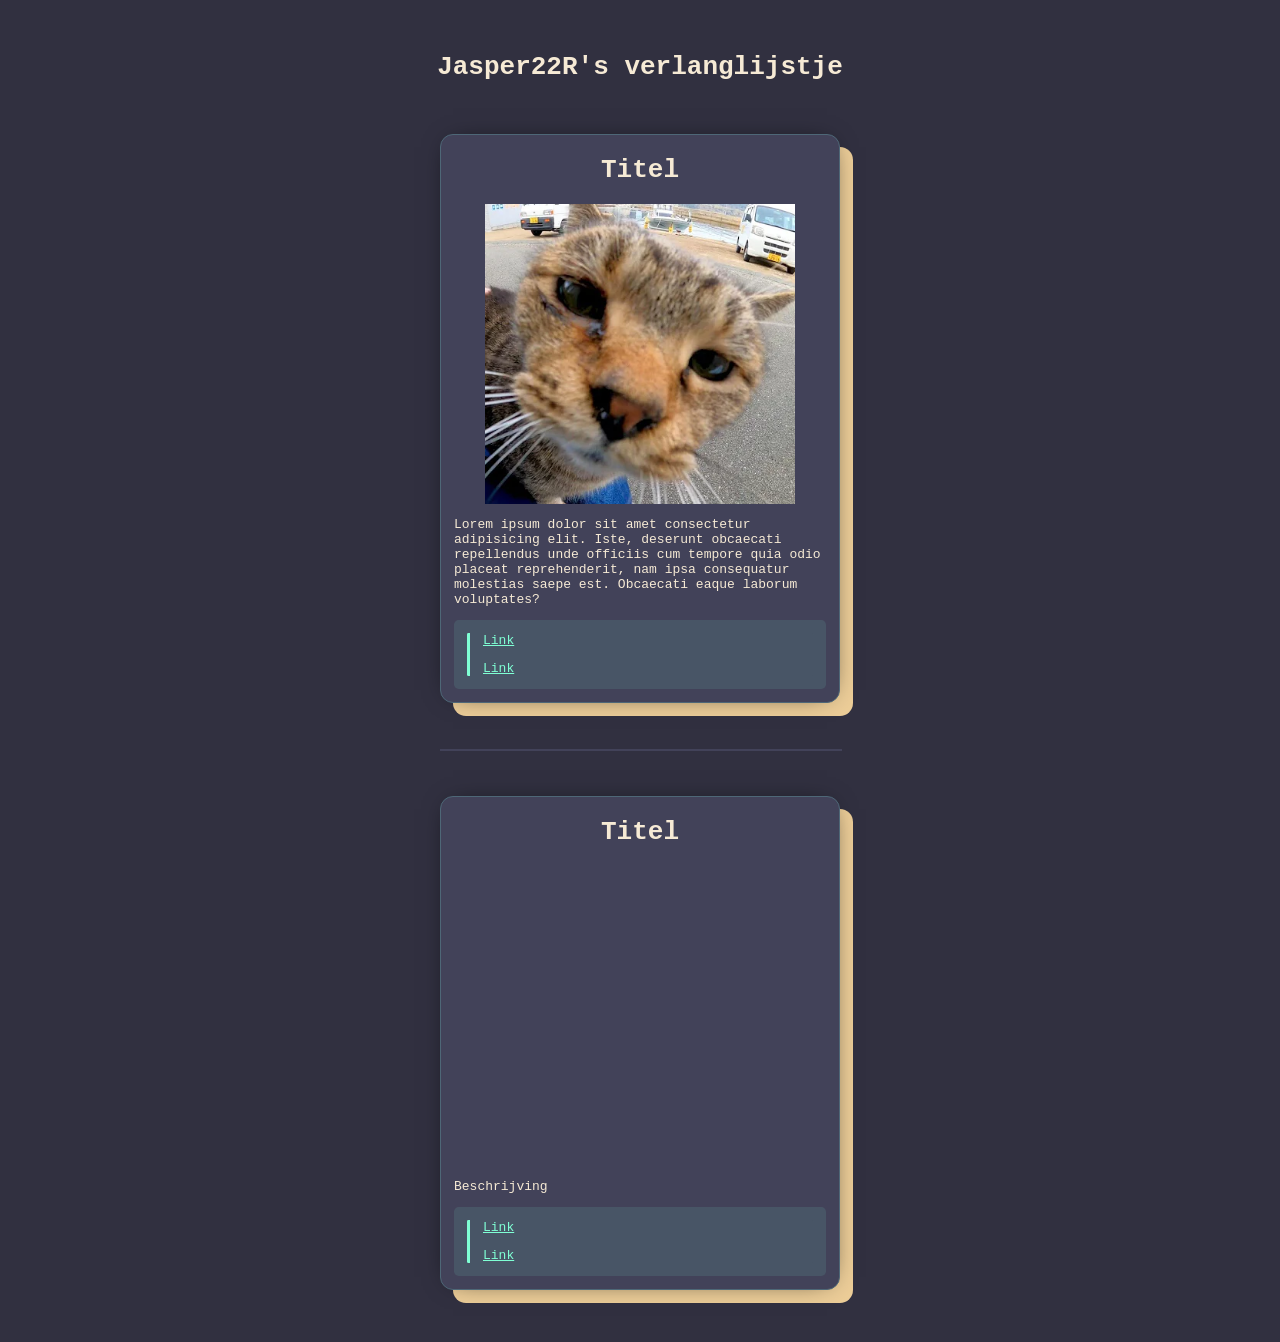
==== verlanglijstje/index.html @ b014ae3d "Add v1.0 of site." ====
<!DOCTYPE html>
<html lang="en">
<head>
    <meta charset="UTF-8">
    <meta name="viewport" content="width=device-width, initial-scale=1.0">
    <link rel="stylesheet" href="../style.css">
    <link rel="stylesheet" href="style.css">
    <title>Jasper22R's verlanglijstje</title>
</head>
<body>
    <div class="titel">Jasper22R's verlanglijstje</div>
    <div class="items">
        <div class="item">
            <div class="itemtitel">Titel</div>
            <img src="plaatjes/Cat profile.png" alt="Kattenplaatje" class="itemplaatje">
            <div class="beschrijving">Lorem ipsum dolor sit amet consectetur adipisicing elit. Iste, deserunt obcaecati repellendus unde officiis cum tempore quia odio placeat reprehenderit, nam ipsa consequatur molestias saepe est. Obcaecati eaque laborum voluptates?</div>
            <div class="links">
                <a href="">Link</a>
                <a href="">Link</a>
            </div>
        </div>
        <hr>
        <div class="item">
            <div class="itemtitel">Titel</div>
            <img src="plaatjes/sillycat.ico" alt="Kattenplaatje" class="itemplaatje">
            <div class="beschrijving">Beschrijving</div>
            <div class="links">
                <a href="">Link</a>
                <a href="">Link</a>
            </div>
        </div>
    </div>
</body>
</html>
---- style.css ----
body {
    background-color: rgb(49, 48, 64);
    color: rgb(246, 234, 213);
    font-family: monospace;
}
---- verlanglijstje/style.css ----
.titel {
    margin: 2em auto;
    width: fit-content;
    font-size: xx-large;
    font-weight: bolder;
}

.items {
    margin: auto;
    width: 400px;
    max-width: 80%;
    display: flex;
    flex-direction: column;
    gap: 3em;
    margin-bottom: 4em;
}

.item {
    display: flex;
    flex-direction: column;
    background-color: rgb(66, 66, 89);
    border-radius: 1em;
    border: 1px rgb(78, 103, 119) solid;
    box-shadow:
        black 0 0 2em -1em,
        rgb(236, 205, 152) 1em 1em;
    overflow: hidden;
}

.itemtitel {
    margin: 0.75em auto;
    width: fit-content;
    font-size: xx-large;
    font-weight: bolder;
}

.itemplaatje {
    max-height: 300px;
    object-fit: contain;
}

.beschrijving {
    margin: 1em;
}

.links {
    display: flex;
    flex-direction: column;
    margin: 1em 2em 2em 2em;
    box-shadow: 0 0 0 1em hsl(160, 100%, 75%, 10%);
    gap: 1em;
    background-color: hsl(160, 100%, 75%, 10%);
    border: solid aquamarine;
    border-radius: 0.1em;
    border-width: 0 0 0 3px;
}

.links a {
    color: aquamarine;
    margin-left: 1em;
}

.links a:hover {
    color: rgb(221, 255, 244);
}

hr {
    width: 100%;
    color: rgb(66, 66, 89);
    border: solid 0.5px;
}
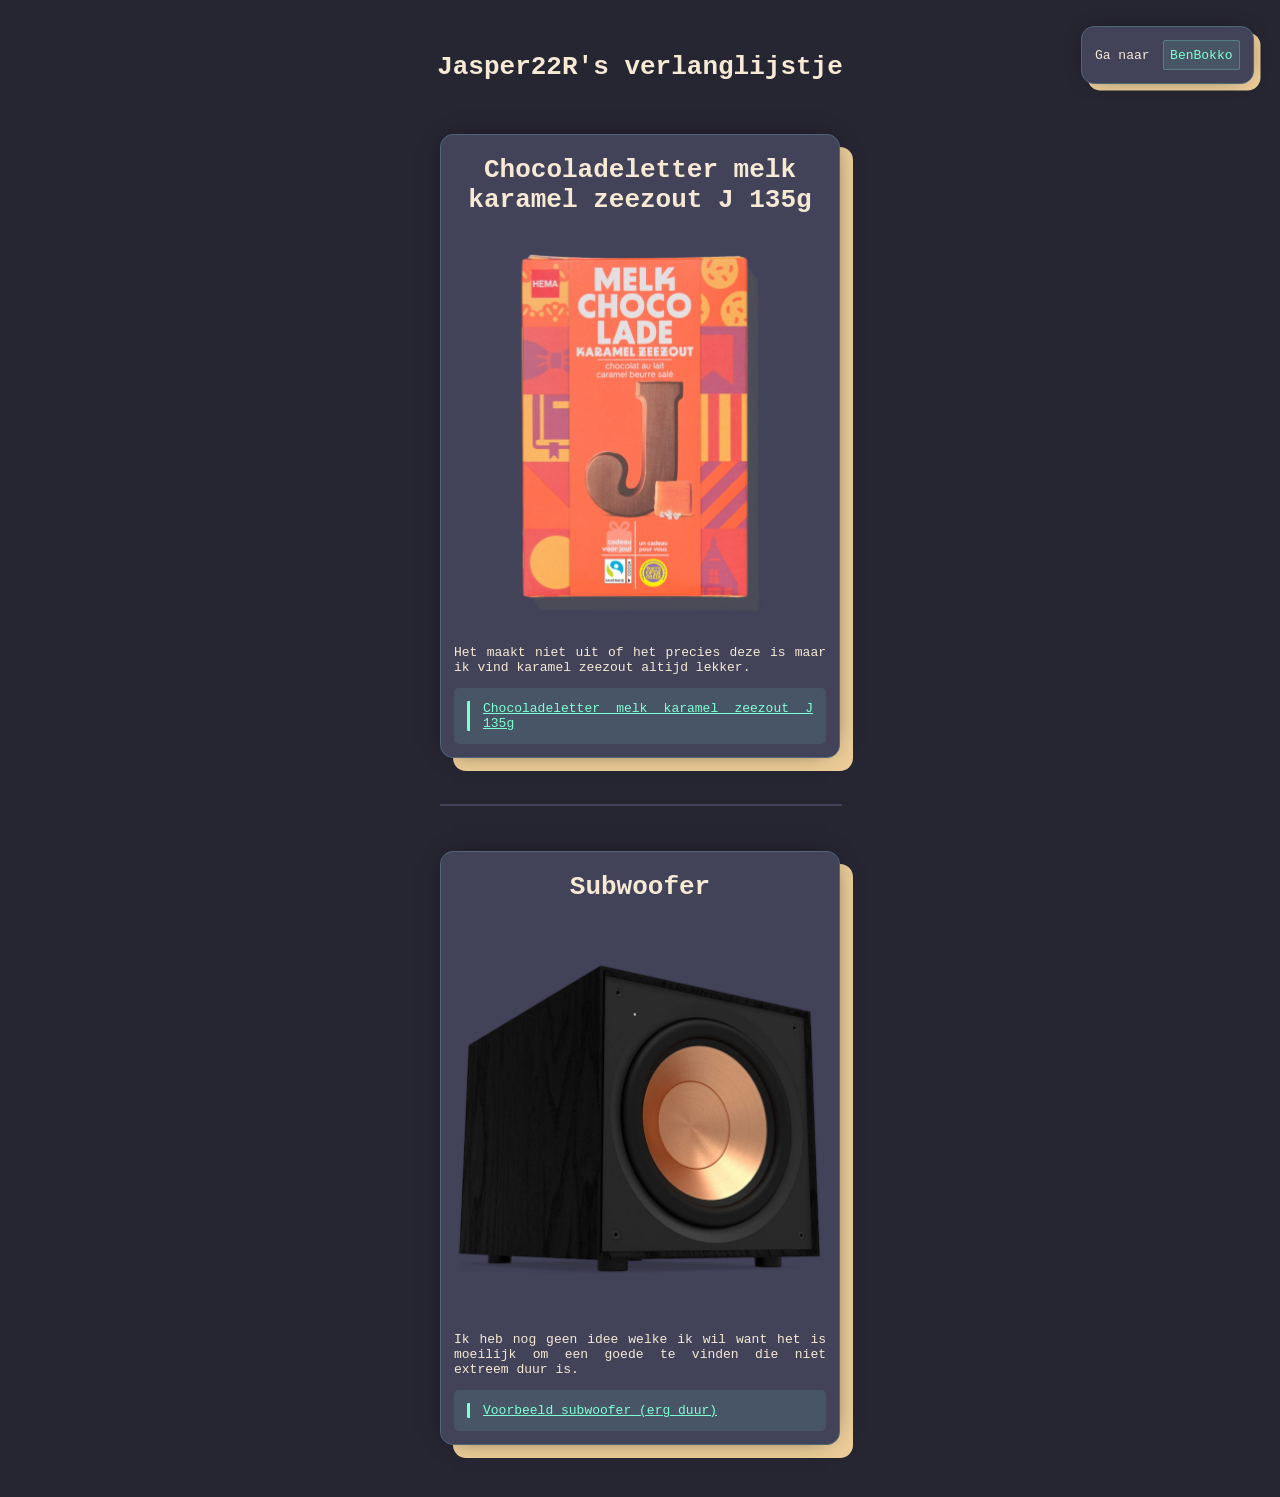
==== commit d48c0276: "Update to 1.1" ====
--- a/verlanglijstje/index.html
+++ b/verlanglijstje/index.html
@@ -8,25 +8,26 @@
     <title>Jasper22R's verlanglijstje</title>
 </head>
 <body>
+    <div id="ganaar">
+        Ga naar<a href="benbokko">BenBokko</a>
+    </div>
     <div class="titel">Jasper22R's verlanglijstje</div>
     <div class="items">
         <div class="item">
-            <div class="itemtitel">Titel</div>
-            <img src="plaatjes/Cat profile.png" alt="Kattenplaatje" class="itemplaatje">
-            <div class="beschrijving">Lorem ipsum dolor sit amet consectetur adipisicing elit. Iste, deserunt obcaecati repellendus unde officiis cum tempore quia odio placeat reprehenderit, nam ipsa consequatur molestias saepe est. Obcaecati eaque laborum voluptates?</div>
+            <div class="itemtitel">Chocoladeletter melk karamel zeezout J 135g</div>
+            <img src="plaatjes/Chocoladeletter melk karamel zeezout J 135g.png" alt="Chocoladeletter melk karamel zeezout J 135g" class="itemplaatje">
+            <div class="beschrijving">Het maakt niet uit of het precies deze is maar ik vind karamel zeezout altijd lekker.</div>
             <div class="links">
-                <a href="">Link</a>
-                <a href="">Link</a>
+                <a href="https://www.hema.nl/sinterklaas/chocoladeletters/chocoladeletter-melk-karamel-zeezout-j-135g-24415110.html">Chocoladeletter melk karamel zeezout J 135g</a>
             </div>
         </div>
         <hr>
         <div class="item">
-            <div class="itemtitel">Titel</div>
-            <img src="plaatjes/sillycat.ico" alt="Kattenplaatje" class="itemplaatje">
-            <div class="beschrijving">Beschrijving</div>
+            <div class="itemtitel">Subwoofer</div>
+            <img src="plaatjes/Subwoofer.png" alt="Subwoofer" class="itemplaatje">
+            <div class="beschrijving">Ik heb nog geen idee welke ik wil want het is moeilijk om een goede te vinden die niet extreem duur is.</div>
             <div class="links">
-                <a href="">Link</a>
-                <a href="">Link</a>
+                <a href="https://www.mediamarkt.nl/nl/product/_klipsch-r-101sw-zwart-1744110.html?utm_source=google&utm_medium=seo-product%20feed&utm_term=1744110&srsltid=AfmBOoqjlCosj7z_8DUkahJbwAIcoDlJK-6xmBnje2uYgFSMaVBOWm_YzD8">Voorbeeld subwoofer (erg duur)</a>
             </div>
         </div>
     </div>
--- a/style.css
+++ b/style.css
@@ -1,5 +1,5 @@
 body {
-    background-color: rgb(49, 48, 64);
+    background-color: rgb(38, 37, 50);
     color: rgb(246, 234, 213);
     font-family: monospace;
 }
--- a/verlanglijstje/style.css
+++ b/verlanglijstje/style.css
@@ -25,6 +25,7 @@
         black 0 0 2em -1em,
         rgb(236, 205, 152) 1em 1em;
     overflow: hidden;
+    text-align: justify;
 }
 
 .itemtitel {
@@ -32,10 +33,11 @@
     width: fit-content;
     font-size: xx-large;
     font-weight: bolder;
+    text-align: center;
 }
 
 .itemplaatje {
-    max-height: 300px;
+    max-height: 400px;
     object-fit: contain;
 }
 
@@ -68,4 +70,44 @@
     width: 100%;
     color: rgb(66, 66, 89);
     border: solid 0.5px;
+}
+
+#ganaar {
+    position: fixed;
+    top: 2em;
+    right: 2em;
+    padding: 1em;
+    background-color: rgb(66, 66, 89);
+    border-radius: 1em;
+    border: 1px rgb(78, 103, 119) solid;
+    box-shadow:
+        black 0 0 2em -1em,
+        rgb(236, 205, 152) 0.5em 0.5em;
+    display: flex;
+    gap: 1em;
+    align-items: center;
+}
+
+#ganaar:hover {
+    cursor: pointer;
+}
+
+#ganaar:hover a {
+    background-color: hsla(160, 100%, 75%, 20%);
+    border: solid hsla(160, 100%, 75%, 50%) 1px;
+}
+
+#ganaar a {
+    background-color: hsla(160, 100%, 75%, 10%);
+    border: solid hsla(160, 100%, 75%, 25%) 1px;
+    border-radius: 0.2em;
+    padding: 0.5em;
+    color: aquamarine;
+    text-decoration: none;
+}
+
+@media only screen and (max-width: 800px) {
+    body {
+        padding-top: 5em;
+    }
 }
